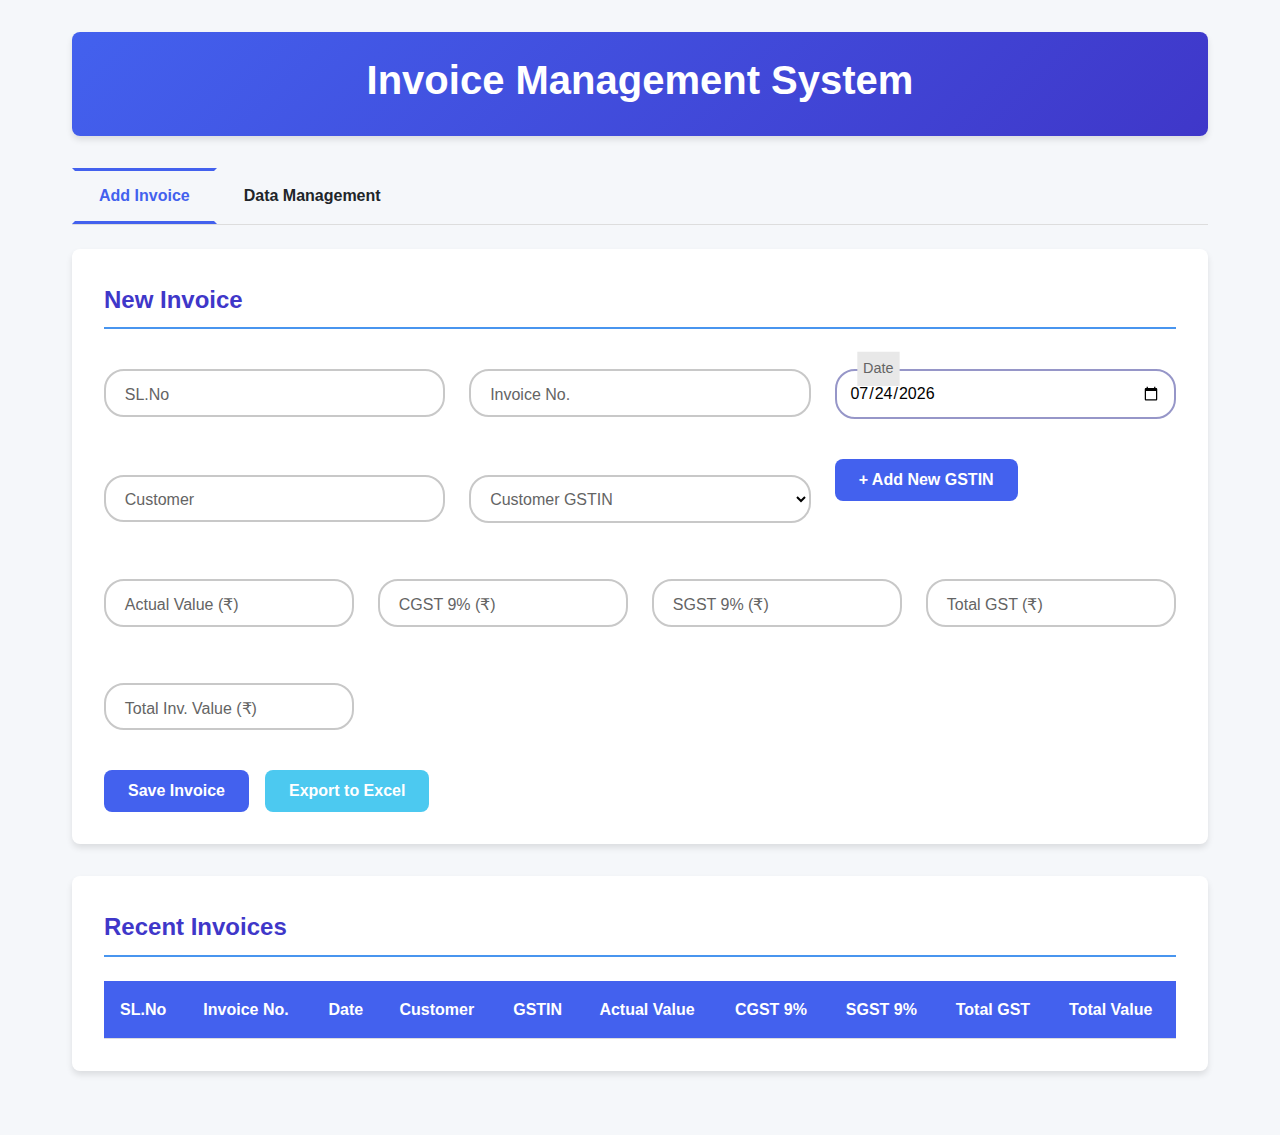
==== index.html @ 1c4342d5 "Changes made in the webpage name and page issues fixed" ====
<!DOCTYPE html>
<html lang="en">
<head>
    <meta charset="UTF-8">
    <meta name="viewport" content="width=device-width, initial-scale=1.0">
    <title>Sriram Services</title>
    <link rel="stylesheet" href="style.css">
    <link rel="icon" type="image/png" href="images/logo.jpg">
    <script src="https://cdn.sheetjs.com/xlsx-0.19.3/package/dist/xlsx.full.min.js"></script>
</head>
<body>
    <div class="container">
        <header>
            <h1>Invoice Management System</h1>
        </header>

        <div class="tabs">
            <div class="tab active" onclick="switchTab('add')">Add Invoice</div>
            <div class="tab" onclick="switchTab('manage')">Data Management</div>
        </div>

        <div id="addTab" class="tab-content active">
            <div class="card">
                <h2 class="card-title">New Invoice</h2>
                <form id="invoiceForm">
                    <div class="form-grid">
                        <div class="inputGroup">
                            <input type="text" id="serialNumber" required>
                            <label for="serialNumber">SL.No</label>
                        </div>
                        <div class="inputGroup">
                            <input type="text" id="invoiceNumber" required>
                            <label for="invoiceNumber">Invoice No.</label>
                        </div>
                        <div class="inputGroup">
                            <input type="date" id="invoiceDate" required>
                            <label for="invoiceDate">Date</label>
                        </div>
                    </div>

                    <div class="form-grid">
                        <div class="inputGroup">
                            <input type="text" id="customerName" required>
                            <label for="customerName">Customer</label>
                        </div>
                        <div class="inputGroup">
                            <select id="customerGSTIN" required>
                                <option value=""></option>
                            </select>
                            <label for="customerGSTIN">Customer GSTIN</label>
                        </div>
                        <div class="form-group">
                            <button type="button" id="addGSTIN" class="btn btn-primary">+ Add New GSTIN</button>
                        </div>
                    </div>

                    <div class="form-grid">
                        <div class="inputGroup">
                            <input type="number" id="actualValue" step="0.01" required>
                            <label for="actualValue">Actual Value (₹)</label>
                        </div>
                        <div class="inputGroup">
                            <input type="number" id="cgstValue" class="readonly" readonly>
                            <label for="cgstValue">CGST 9% (₹)</label>
                        </div>
                        <div class="inputGroup">
                            <input type="number" id="sgstValue" class="readonly" readonly>
                            <label for="sgstValue">SGST 9% (₹)</label>
                        </div>
                        <div class="inputGroup">
                            <input type="number" id="totalGSTValue" class="readonly" readonly>
                            <label for="totalGSTValue">Total GST (₹)</label>
                        </div>
                        <div class="inputGroup">
                            <input type="number" id="totalInvoiceValue" class="readonly" readonly>
                            <label for="totalInvoiceValue">Total Inv. Value (₹)</label>
                        </div>
                    </div>

                    <div class="btn-group">
                        <button type="submit" class="btn btn-primary">Save Invoice</button>
                        <button type="button" id="exportBtn" class="btn btn-success">Export to Excel</button>
                    </div>
                </form>
            </div>

            <div class="card">
                <h2 class="card-title">Recent Invoices</h2>
                <table id="invoiceTable">
                    <thead>
                        <tr>
                            <th>SL.No</th>
                            <th>Invoice No.</th>
                            <th>Date</th>
                            <th>Customer</th>
                            <th>GSTIN</th>
                            <th>Actual Value</th>
                            <th>CGST 9%</th>
                            <th>SGST 9%</th>
                            <th>Total GST</th>
                            <th>Total Value</th>
                        </tr>
                    </thead>
                    <tbody></tbody>
                </table>
            </div>
        </div>

        <div id="manageTab" class="tab-content">
            <!-- Keep the existing Data Management tab content -->
        </div>
    </div>

    <script src="script.js"></script>
</body>
</html>
---- style.css ----
:root {
    --primary: #4361ee;
    --secondary: #3f37c9;
    --accent: #4895ef;
    --light: #f8f9fa;
    --dark: #212529;
    --success: #4cc9f0;
    --danger: #f72585;
    --border-radius: 8px;
    --box-shadow: 0 4px 6px rgba(0, 0, 0, 0.1);
}

* {
    margin: 0;
    padding: 0;
    box-sizing: border-box;
    font-family: 'Segoe UI', Tahoma, Geneva, Verdana, sans-serif;
}

body {
    background-color: #f5f7fa;
    color: var(--dark);
    line-height: 1.6;
}

.container {
    max-width: 1200px;
    margin: 0 auto;
    padding: 2rem;
}

header {
    text-align: center;
    margin-bottom: 2rem;
    padding: 1rem;
    background: linear-gradient(135deg, var(--primary), var(--secondary));
    color: white;
    border-radius: var(--border-radius);
    box-shadow: var(--box-shadow);
}

h1 {
    font-size: 2.5rem;
    margin-bottom: 0.5rem;
}

.card {
    background: white;
    border-radius: var(--border-radius);
    padding: 2rem;
    margin-bottom: 2rem;
    box-shadow: var(--box-shadow);
}

.card-title {
    font-size: 1.5rem;
    margin-bottom: 1.5rem;
    color: var(--secondary);
    border-bottom: 2px solid var(--accent);
    padding-bottom: 0.5rem;
}

.form-grid {
    display: grid;
    grid-template-columns: repeat(auto-fit, minmax(250px, 1fr));
    gap: 1.5rem;
    margin-bottom: 1.5rem;
}

.form-group {
    margin-bottom: 1rem;
}

/* Floating Label Input Groups */
.inputGroup {
    font-family: 'Segoe UI', sans-serif;
    margin: 1em 0;
    position: relative;
}

.inputGroup input, 
.inputGroup select {
    font-size: 100%;
    padding: 0.8em;
    outline: none;
    border: 2px solid rgb(200, 200, 200);
    background-color: transparent;
    border-radius: 20px;
    width: 100%;
}

.inputGroup label {
    font-size: 100%;
    position: absolute;
    left: 0;
    padding: 0.8em;
    margin-left: 0.5em;
    pointer-events: none;
    transition: all 0.3s ease;
    color: rgb(100, 100, 100);
}

.inputGroup :is(input:focus, input:valid, select:focus, select:valid)~label {
    transform: translateY(-50%) scale(.9);
    margin: 0em;
    margin-left: 1.3em;
    padding: 0.4em;
    background-color: #e8e8e8;
}

.inputGroup :is(input:focus, input:valid, select:focus, select:valid) {
    border-color: rgb(150, 150, 200);
}

.readonly {
    background-color: #f0f4f8;
}

.btn {
    display: inline-block;
    padding: 0.75rem 1.5rem;
    border: none;
    border-radius: var(--border-radius);
    font-size: 1rem;
    font-weight: 600;
    cursor: pointer;
    transition: all 0.3s ease;
    text-align: center;
}

.btn-primary {
    background-color: var(--primary);
    color: white;
}

.btn-primary:hover {
    background-color: var(--secondary);
    transform: translateY(-2px);
}

.btn-success {
    background-color: var(--success);
    color: white;
}

.btn-danger {
    background-color: var(--danger);
    color: white;
}

.btn-group {
    display: flex;
    gap: 1rem;
    flex-wrap: wrap;
    margin-top: 1.5rem;
}

table {
    width: 100%;
    border-collapse: collapse;
    margin-top: 1.5rem;
}

th, td {
    padding: 1rem;
    text-align: left;
    border-bottom: 1px solid #ddd;
}

th {
    background-color: var(--primary);
    color: white;
    font-weight: 600;
}

tr:nth-child(even) {
    background-color: #f8f9fa;
}

tr:hover {
    background-color: #e9ecef;
}

.status-badge {
    display: inline-block;
    padding: 0.25rem 0.5rem;
    border-radius: 20px;
    font-size: 0.8rem;
    font-weight: 600;
}

.status-active {
    background-color: #d1fae5;
    color: #065f46;
}

.status-cutoff {
    background-color: #fee2e2;
    color: #b91c1c;
}

.tabs {
    display: flex;
    margin-bottom: 1.5rem;
    border-bottom: 1px solid #ddd;
}

.tab {
    padding: 0.75rem 1.5rem;
    cursor: pointer;
    font-weight: 600;
    color: var(--dark);
    border: 3px solid transparent;
    transition: all 1s ease;

}

.tab:hover {
    background-color: #cbcbcb;
}

.tab.active {
    color: var(--primary);
    border-bottom: 3px solid var(--primary);
    border-top: 3px solid;
    transition: all 0.5s ease;
}

.tab-content {
    display: none;
}

.tab-content.active {
    display: block;
}

.status-box {
    background: #f8f9fa;
    padding: 1rem;
    border-radius: var(--border-radius);
}

#cloudStatus {
    margin-top: 1rem;
    font-size: 0.9rem;
    color: #6c757d;
}

@media (max-width: 768px) {
    .form-grid {
        grid-template-columns: 1fr;
    }
    
    .btn-group {
        flex-direction: column;
    }
    
    .btn {
        width: 100%;
    }
}
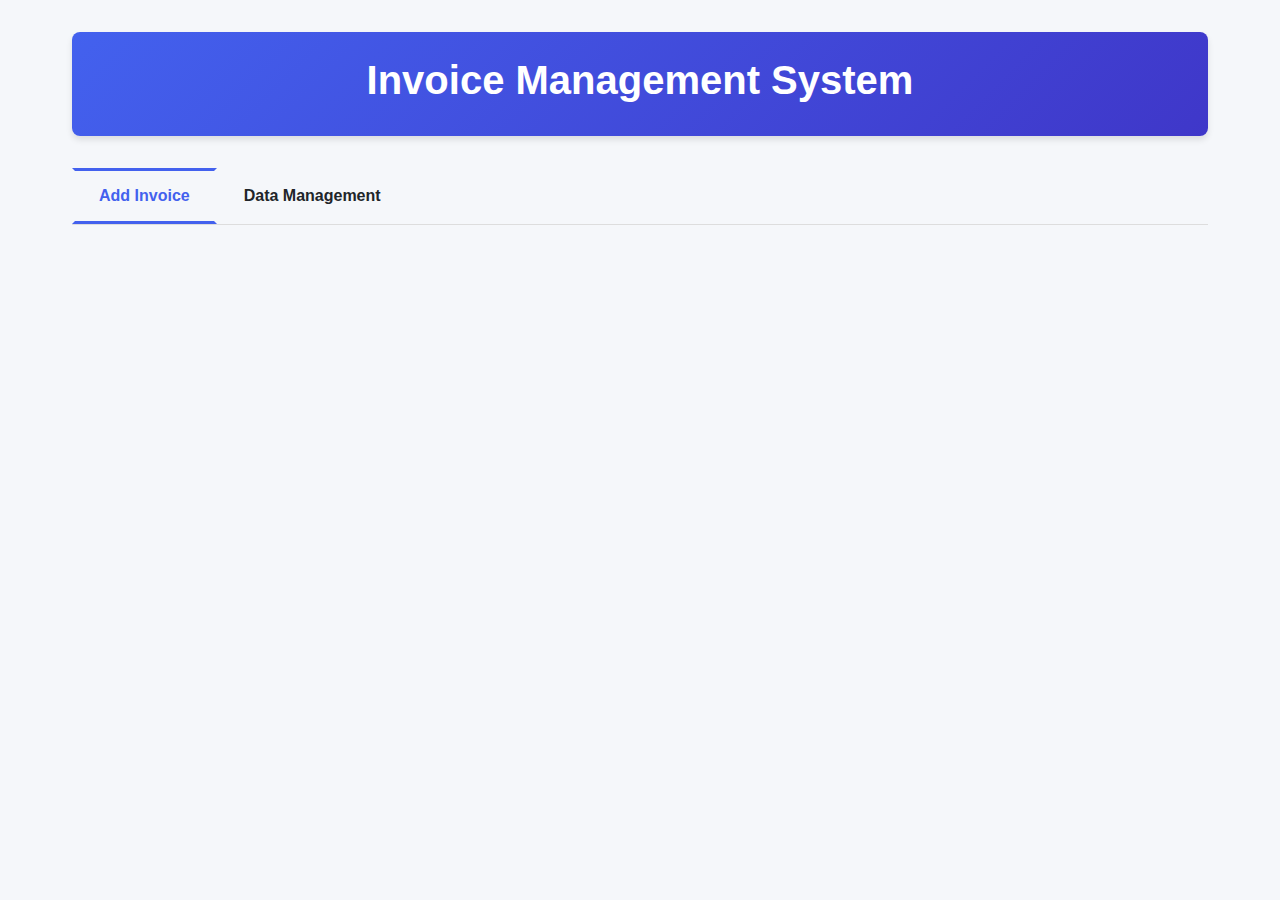
==== commit d4af8924: "Fix trial" ====
--- a/index.html
+++ b/index.html
@@ -20,94 +20,41 @@
         </div>
 
         <div id="addTab" class="tab-content active">
-            <div class="card">
-                <h2 class="card-title">New Invoice</h2>
-                <form id="invoiceForm">
-                    <div class="form-grid">
-                        <div class="inputGroup">
-                            <input type="text" id="serialNumber" required>
-                            <label for="serialNumber">SL.No</label>
-                        </div>
-                        <div class="inputGroup">
-                            <input type="text" id="invoiceNumber" required>
-                            <label for="invoiceNumber">Invoice No.</label>
-                        </div>
-                        <div class="inputGroup">
-                            <input type="date" id="invoiceDate" required>
-                            <label for="invoiceDate">Date</label>
-                        </div>
-                    </div>
-
-                    <div class="form-grid">
-                        <div class="inputGroup">
-                            <input type="text" id="customerName" required>
-                            <label for="customerName">Customer</label>
-                        </div>
-                        <div class="inputGroup">
-                            <select id="customerGSTIN" required>
-                                <option value=""></option>
-                            </select>
-                            <label for="customerGSTIN">Customer GSTIN</label>
-                        </div>
-                        <div class="form-group">
-                            <button type="button" id="addGSTIN" class="btn btn-primary">+ Add New GSTIN</button>
-                        </div>
-                    </div>
-
-                    <div class="form-grid">
-                        <div class="inputGroup">
-                            <input type="number" id="actualValue" step="0.01" required>
-                            <label for="actualValue">Actual Value (₹)</label>
-                        </div>
-                        <div class="inputGroup">
-                            <input type="number" id="cgstValue" class="readonly" readonly>
-                            <label for="cgstValue">CGST 9% (₹)</label>
-                        </div>
-                        <div class="inputGroup">
-                            <input type="number" id="sgstValue" class="readonly" readonly>
-                            <label for="sgstValue">SGST 9% (₹)</label>
-                        </div>
-                        <div class="inputGroup">
-                            <input type="number" id="totalGSTValue" class="readonly" readonly>
-                            <label for="totalGSTValue">Total GST (₹)</label>
-                        </div>
-                        <div class="inputGroup">
-                            <input type="number" id="totalInvoiceValue" class="readonly" readonly>
-                            <label for="totalInvoiceValue">Total Inv. Value (₹)</label>
-                        </div>
-                    </div>
-
-                    <div class="btn-group">
-                        <button type="submit" class="btn btn-primary">Save Invoice</button>
-                        <button type="button" id="exportBtn" class="btn btn-success">Export to Excel</button>
-                    </div>
-                </form>
-            </div>
-
-            <div class="card">
-                <h2 class="card-title">Recent Invoices</h2>
-                <table id="invoiceTable">
-                    <thead>
-                        <tr>
-                            <th>SL.No</th>
-                            <th>Invoice No.</th>
-                            <th>Date</th>
-                            <th>Customer</th>
-                            <th>GSTIN</th>
-                            <th>Actual Value</th>
-                            <th>CGST 9%</th>
-                            <th>SGST 9%</th>
-                            <th>Total GST</th>
-                            <th>Total Value</th>
-                        </tr>
-                    </thead>
-                    <tbody></tbody>
-                </table>
-            </div>
+            <!-- Add Invoice content remains the same -->
         </div>
 
         <div id="manageTab" class="tab-content">
-            <!-- Keep the existing Data Management tab content -->
+            <div class="card">
+                <h2 class="card-title">Data Management</h2>
+                
+                <div class="form-group">
+                    <label>Current Data Status</label>
+                    <div class="status-box">
+                        <p><strong>Active Invoices:</strong> <span id="activeCount">0</span></p>
+                        <p><strong>Cutoff Invoices:</strong> <span id="cutoffCount">0</span></p>
+                        <p><strong>Total Records:</strong> <span id="totalCount">0</span></p>
+                    </div>
+                </div>
+                
+                <div class="form-group">
+                    <label>Import/Export Options</label>
+                    <div class="btn-group">
+                        <button type="button" id="importBtn" class="btn btn-primary">Import Data</button>
+                        <button type="button" id="exportAllBtn" class="btn btn-success">Export Full Data</button>
+                        <button type="button" id="exportCutoffBtn" class="btn btn-danger">Export & Cutoff Data</button>
+                    </div>
+                    <input type="file" id="fileInput" accept=".json,.xlsx" style="display: none;">
+                </div>
+                
+                <div class="form-group">
+                    <label>Cloud Sync (Cross-Device Access)</label>
+                    <div class="btn-group">
+                        <button type="button" id="saveToCloudBtn" class="btn btn-primary">Save to Cloud</button>
+                        <button type="button" id="loadFromCloudBtn" class="btn btn-success">Load from Cloud</button>
+                    </div>
+                    <p id="cloudStatus"></p>
+                </div>
+            </div>
         </div>
     </div>
 
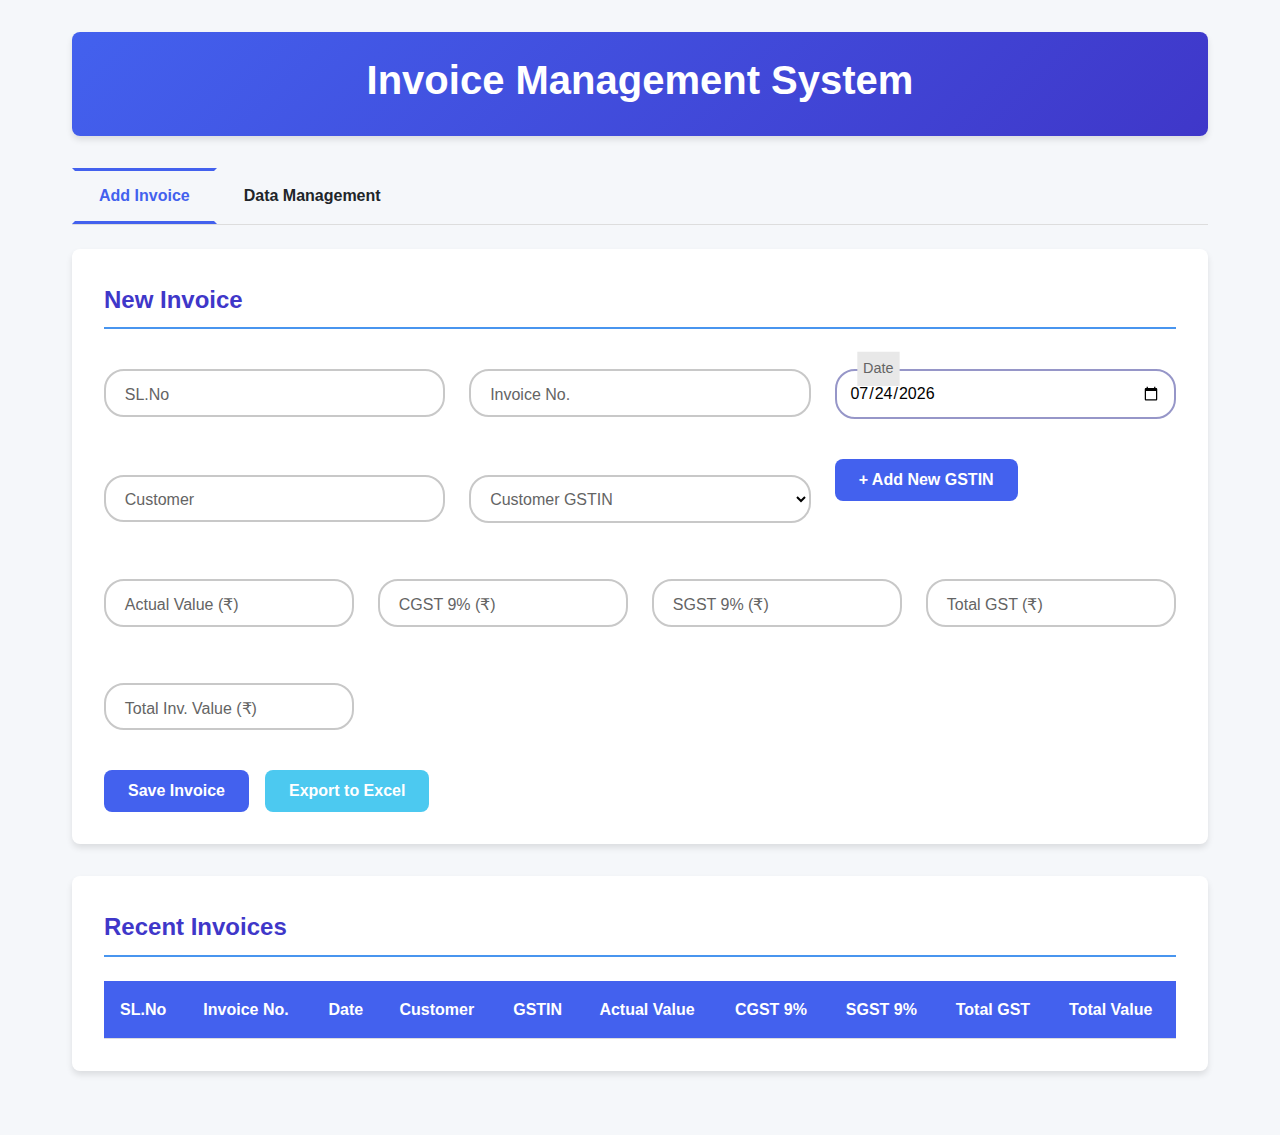
==== commit 9f9aa0c1: "Update index.html" ====
--- a/index.html
+++ b/index.html
@@ -15,46 +15,99 @@
         </header>
 
         <div class="tabs">
-            <div class="tab active" onclick="switchTab('add')">Add Invoice</div>
-            <div class="tab" onclick="switchTab('manage')">Data Management</div>
+            <div class="tab active" data-tab="add">Add Invoice</div>
+            <div class="tab" data-tab="manage">Data Management</div>
         </div>
 
         <div id="addTab" class="tab-content active">
-            <!-- Add Invoice content remains the same -->
+            <div class="card">
+                <h2 class="card-title">New Invoice</h2>
+                <form id="invoiceForm">
+                    <div class="form-grid">
+                        <div class="inputGroup">
+                            <input type="text" id="serialNumber" required>
+                            <label for="serialNumber">SL.No</label>
+                        </div>
+                        <div class="inputGroup">
+                            <input type="text" id="invoiceNumber" required>
+                            <label for="invoiceNumber">Invoice No.</label>
+                        </div>
+                        <div class="inputGroup">
+                            <input type="date" id="invoiceDate" required>
+                            <label for="invoiceDate">Date</label>
+                        </div>
+                    </div>
+
+                    <div class="form-grid">
+                        <div class="inputGroup">
+                            <input type="text" id="customerName" required>
+                            <label for="customerName">Customer</label>
+                        </div>
+                        <div class="inputGroup">
+                            <select id="customerGSTIN" required>
+                                <option value=""></option>
+                            </select>
+                            <label for="customerGSTIN">Customer GSTIN</label>
+                        </div>
+                        <div class="form-group">
+                            <button type="button" id="addGSTIN" class="btn btn-primary">+ Add New GSTIN</button>
+                        </div>
+                    </div>
+
+                    <div class="form-grid">
+                        <div class="inputGroup">
+                            <input type="number" id="actualValue" step="0.01" required>
+                            <label for="actualValue">Actual Value (₹)</label>
+                        </div>
+                        <div class="inputGroup">
+                            <input type="number" id="cgstValue" class="readonly" readonly>
+                            <label for="cgstValue">CGST 9% (₹)</label>
+                        </div>
+                        <div class="inputGroup">
+                            <input type="number" id="sgstValue" class="readonly" readonly>
+                            <label for="sgstValue">SGST 9% (₹)</label>
+                        </div>
+                        <div class="inputGroup">
+                            <input type="number" id="totalGSTValue" class="readonly" readonly>
+                            <label for="totalGSTValue">Total GST (₹)</label>
+                        </div>
+                        <div class="inputGroup">
+                            <input type="number" id="totalInvoiceValue" class="readonly" readonly>
+                            <label for="totalInvoiceValue">Total Inv. Value (₹)</label>
+                        </div>
+                    </div>
+
+                    <div class="btn-group">
+                        <button type="submit" class="btn btn-primary">Save Invoice</button>
+                        <button type="button" id="exportBtn" class="btn btn-success">Export to Excel</button>
+                    </div>
+                </form>
+            </div>
+
+            <div class="card">
+                <h2 class="card-title">Recent Invoices</h2>
+                <table id="invoiceTable">
+                    <thead>
+                        <tr>
+                            <th>SL.No</th>
+                            <th>Invoice No.</th>
+                            <th>Date</th>
+                            <th>Customer</th>
+                            <th>GSTIN</th>
+                            <th>Actual Value</th>
+                            <th>CGST 9%</th>
+                            <th>SGST 9%</th>
+                            <th>Total GST</th>
+                            <th>Total Value</th>
+                        </tr>
+                    </thead>
+                    <tbody></tbody>
+                </table>
+            </div>
         </div>
 
         <div id="manageTab" class="tab-content">
-            <div class="card">
-                <h2 class="card-title">Data Management</h2>
-                
-                <div class="form-group">
-                    <label>Current Data Status</label>
-                    <div class="status-box">
-                        <p><strong>Active Invoices:</strong> <span id="activeCount">0</span></p>
-                        <p><strong>Cutoff Invoices:</strong> <span id="cutoffCount">0</span></p>
-                        <p><strong>Total Records:</strong> <span id="totalCount">0</span></p>
-                    </div>
-                </div>
-                
-                <div class="form-group">
-                    <label>Import/Export Options</label>
-                    <div class="btn-group">
-                        <button type="button" id="importBtn" class="btn btn-primary">Import Data</button>
-                        <button type="button" id="exportAllBtn" class="btn btn-success">Export Full Data</button>
-                        <button type="button" id="exportCutoffBtn" class="btn btn-danger">Export & Cutoff Data</button>
-                    </div>
-                    <input type="file" id="fileInput" accept=".json,.xlsx" style="display: none;">
-                </div>
-                
-                <div class="form-group">
-                    <label>Cloud Sync (Cross-Device Access)</label>
-                    <div class="btn-group">
-                        <button type="button" id="saveToCloudBtn" class="btn btn-primary">Save to Cloud</button>
-                        <button type="button" id="loadFromCloudBtn" class="btn btn-success">Load from Cloud</button>
-                    </div>
-                    <p id="cloudStatus"></p>
-                </div>
-            </div>
+            <!-- Keep the existing Data Management tab content -->
         </div>
     </div>
 
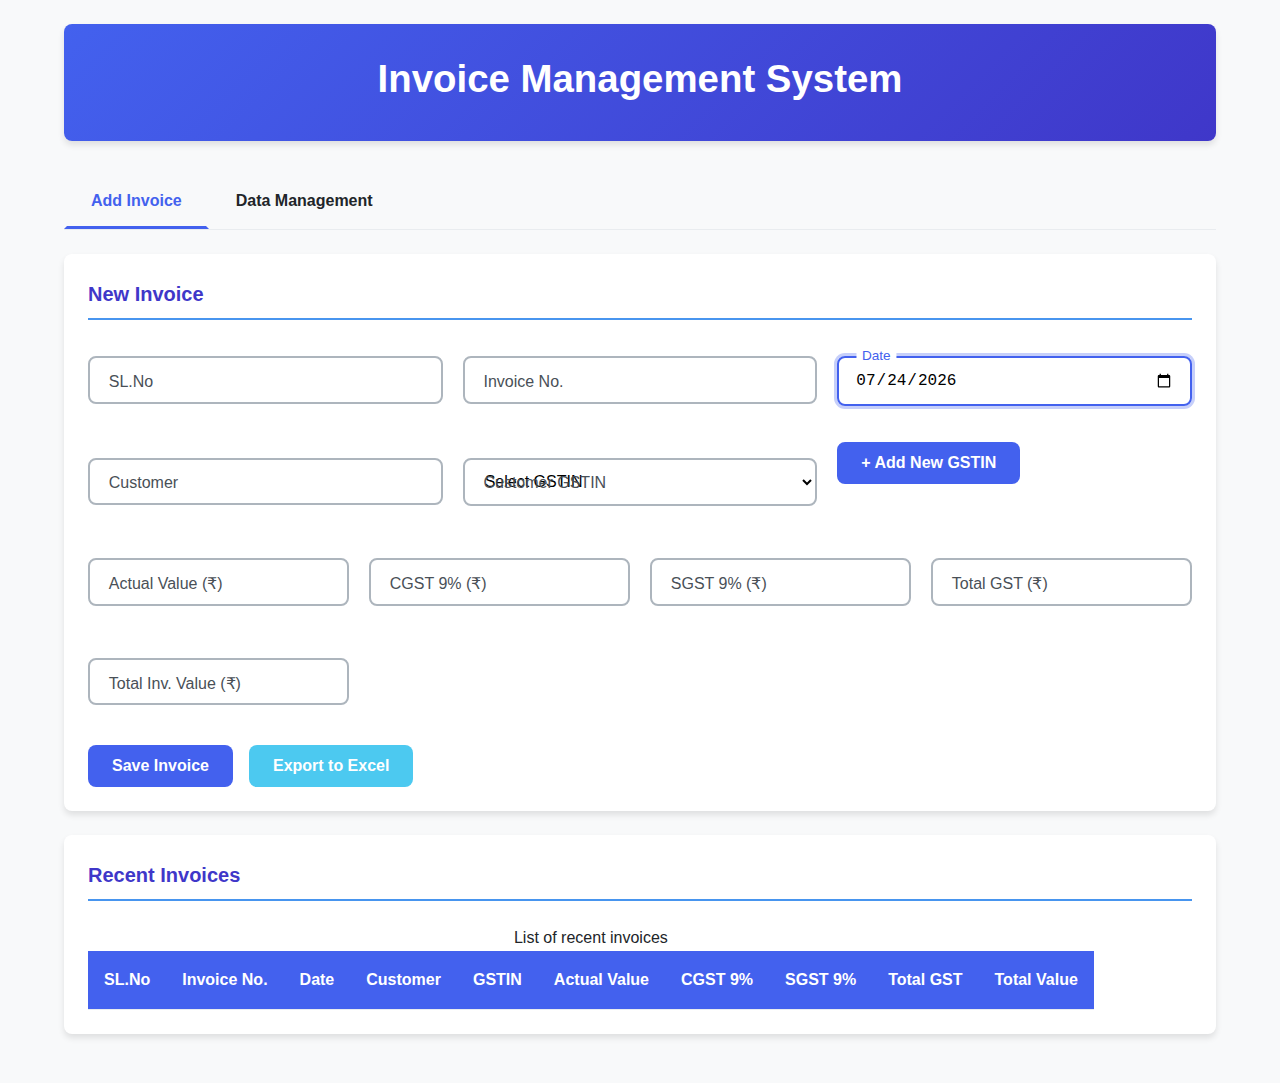
==== commit 347493e1: "updates" ====
--- a/index.html
+++ b/index.html
@@ -3,7 +3,8 @@
 <head>
     <meta charset="UTF-8">
     <meta name="viewport" content="width=device-width, initial-scale=1.0">
-    <title>Sriram Services</title>
+    <meta name="description" content="Invoice Management System for Sriram Services">
+    <title>Sriram Services - Invoice Management System</title>
     <link rel="stylesheet" href="style.css">
     <link rel="icon" type="image/png" href="images/logo.jpg">
     <script src="https://cdn.sheetjs.com/xlsx-0.19.3/package/dist/xlsx.full.min.js"></script>
@@ -14,101 +15,104 @@
             <h1>Invoice Management System</h1>
         </header>
 
-        <div class="tabs">
-            <div class="tab active" data-tab="add">Add Invoice</div>
+        <nav class="tabs" role="navigation">
+            <div class="tab active" data-tab="add" aria-current="page">Add Invoice</div>
             <div class="tab" data-tab="manage">Data Management</div>
-        </div>
+        </nav>
 
-        <div id="addTab" class="tab-content active">
-            <div class="card">
-                <h2 class="card-title">New Invoice</h2>
-                <form id="invoiceForm">
-                    <div class="form-grid">
-                        <div class="inputGroup">
-                            <input type="text" id="serialNumber" required>
-                            <label for="serialNumber">SL.No</label>
+        <main>
+            <section id="addTab" class="tab-content active">
+                <div class="card">
+                    <h2 class="card-title">New Invoice</h2>
+                    <form id="invoiceForm">
+                        <div class="form-grid">
+                            <div class="inputGroup">
+                                <input type="text" id="serialNumber" required autocomplete="off" placeholder=" ">
+                                <label for="serialNumber">SL.No</label>
+                            </div>
+                            <div class="inputGroup">
+                                <input type="text" id="invoiceNumber" required autocomplete="off" placeholder=" ">
+                                <label for="invoiceNumber">Invoice No.</label>
+                            </div>
+                            <div class="inputGroup">
+                                <input type="date" id="invoiceDate" required autocomplete="off">
+                                <label for="invoiceDate">Date</label>
+                            </div>
                         </div>
-                        <div class="inputGroup">
-                            <input type="text" id="invoiceNumber" required>
-                            <label for="invoiceNumber">Invoice No.</label>
+
+                        <div class="form-grid">
+                            <div class="inputGroup">
+                                <input type="text" id="customerName" required autocomplete="name" placeholder=" ">
+                                <label for="customerName">Customer</label>
+                            </div>
+                            <div class="inputGroup">
+                                <select id="customerGSTIN" required>
+                                    <option value="">Select GSTIN</option>
+                                </select>
+                                <label for="customerGSTIN">Customer GSTIN</label>
+                            </div>
+                            <div class="form-group">
+                                <button type="button" id="addGSTIN" class="btn btn-primary" aria-label="Add new GSTIN">+ Add New GSTIN</button>
+                            </div>
                         </div>
-                        <div class="inputGroup">
-                            <input type="date" id="invoiceDate" required>
-                            <label for="invoiceDate">Date</label>
+
+                        <div class="form-grid">
+                            <div class="inputGroup">
+                                <input type="number" id="actualValue" step="0.01" required autocomplete="off" placeholder=" ">
+                                <label for="actualValue">Actual Value (₹)</label>
+                            </div>
+                            <div class="inputGroup">
+                                <input type="number" id="cgstValue" class="readonly" readonly tabindex="-1">
+                                <label for="cgstValue">CGST 9% (₹)</label>
+                            </div>
+                            <div class="inputGroup">
+                                <input type="number" id="sgstValue" class="readonly" readonly tabindex="-1">
+                                <label for="sgstValue">SGST 9% (₹)</label>
+                            </div>
+                            <div class="inputGroup">
+                                <input type="number" id="totalGSTValue" class="readonly" readonly tabindex="-1">
+                                <label for="totalGSTValue">Total GST (₹)</label>
+                            </div>
+                            <div class="inputGroup">
+                                <input type="number" id="totalInvoiceValue" class="readonly" readonly tabindex="-1">
+                                <label for="totalInvoiceValue">Total Inv. Value (₹)</label>
+                            </div>
                         </div>
-                    </div>
 
-                    <div class="form-grid">
-                        <div class="inputGroup">
-                            <input type="text" id="customerName" required>
-                            <label for="customerName">Customer</label>
+                        <div class="btn-group">
+                            <button type="submit" class="btn btn-primary">Save Invoice</button>
+                            <button type="button" id="exportBtn" class="btn btn-success">Export to Excel</button>
                         </div>
-                        <div class="inputGroup">
-                            <select id="customerGSTIN" required>
-                                <option value=""></option>
-                            </select>
-                            <label for="customerGSTIN">Customer GSTIN</label>
-                        </div>
-                        <div class="form-group">
-                            <button type="button" id="addGSTIN" class="btn btn-primary">+ Add New GSTIN</button>
-                        </div>
-                    </div>
+                    </form>
+                </div>
 
-                    <div class="form-grid">
-                        <div class="inputGroup">
-                            <input type="number" id="actualValue" step="0.01" required>
-                            <label for="actualValue">Actual Value (₹)</label>
-                        </div>
-                        <div class="inputGroup">
-                            <input type="number" id="cgstValue" class="readonly" readonly>
-                            <label for="cgstValue">CGST 9% (₹)</label>
-                        </div>
-                        <div class="inputGroup">
-                            <input type="number" id="sgstValue" class="readonly" readonly>
-                            <label for="sgstValue">SGST 9% (₹)</label>
-                        </div>
-                        <div class="inputGroup">
-                            <input type="number" id="totalGSTValue" class="readonly" readonly>
-                            <label for="totalGSTValue">Total GST (₹)</label>
-                        </div>
-                        <div class="inputGroup">
-                            <input type="number" id="totalInvoiceValue" class="readonly" readonly>
-                            <label for="totalInvoiceValue">Total Inv. Value (₹)</label>
-                        </div>
-                    </div>
+                <div class="card">
+                    <h2 class="card-title">Recent Invoices</h2>
+                    <table id="invoiceTable" aria-describedby="table-summary">
+                        <caption id="table-summary" class="sr-only">List of recent invoices</caption>
+                        <thead>
+                            <tr>
+                                <th scope="col">SL.No</th>
+                                <th scope="col">Invoice No.</th>
+                                <th scope="col">Date</th>
+                                <th scope="col">Customer</th>
+                                <th scope="col">GSTIN</th>
+                                <th scope="col">Actual Value</th>
+                                <th scope="col">CGST 9%</th>
+                                <th scope="col">SGST 9%</th>
+                                <th scope="col">Total GST</th>
+                                <th scope="col">Total Value</th>
+                            </tr>
+                        </thead>
+                        <tbody></tbody>
+                    </table>
+                </div>
+            </section>
 
-                    <div class="btn-group">
-                        <button type="submit" class="btn btn-primary">Save Invoice</button>
-                        <button type="button" id="exportBtn" class="btn btn-success">Export to Excel</button>
-                    </div>
-                </form>
-            </div>
-
-            <div class="card">
-                <h2 class="card-title">Recent Invoices</h2>
-                <table id="invoiceTable">
-                    <thead>
-                        <tr>
-                            <th>SL.No</th>
-                            <th>Invoice No.</th>
-                            <th>Date</th>
-                            <th>Customer</th>
-                            <th>GSTIN</th>
-                            <th>Actual Value</th>
-                            <th>CGST 9%</th>
-                            <th>SGST 9%</th>
-                            <th>Total GST</th>
-                            <th>Total Value</th>
-                        </tr>
-                    </thead>
-                    <tbody></tbody>
-                </table>
-            </div>
-        </div>
-
-        <div id="manageTab" class="tab-content">
-            <!-- Keep the existing Data Management tab content -->
-        </div>
+            <section id="manageTab" class="tab-content">
+                <!-- Keep the existing Data Management tab content -->
+            </section>
+        </main>
     </div>
 
     <script src="script.js"></script>
--- a/style.css
+++ b/style.css
@@ -1,38 +1,59 @@
 :root {
+    /* Primary Colors */
     --primary: #4361ee;
+    --primary-dark: #3a56d4;
     --secondary: #3f37c9;
     --accent: #4895ef;
+    
+    /* Status Colors */
+    --success: #4cc9f0;
+    --danger: #f72585;
+    --warning: #f8961e;
+    
+    /* Neutrals */
     --light: #f8f9fa;
     --dark: #212529;
-    --success: #4cc9f0;
-    --danger: #f72585;
+    --gray-100: #f8f9fa;
+    --gray-200: #e9ecef;
+    --gray-500: #adb5bd;
+    --gray-700: #495057;
+    
+    /* UI Variables */
     --border-radius: 8px;
     --box-shadow: 0 4px 6px rgba(0, 0, 0, 0.1);
+    --transition: all 0.3s cubic-bezier(0.25, 0.8, 0.25, 1);
+    --focus-ring: 0 0 0 3px rgba(67, 97, 238, 0.3);
 }
 
 * {
     margin: 0;
     padding: 0;
     box-sizing: border-box;
+}
+
+html {
+    font-size: 16px;
+}
+
+body {
+    background-color: var(--gray-100);
+    color: var(--dark);
     font-family: 'Segoe UI', Tahoma, Geneva, Verdana, sans-serif;
-}
-
-body {
-    background-color: #f5f7fa;
-    color: var(--dark);
     line-height: 1.6;
-}
-
+    -webkit-font-smoothing: antialiased;
+}
+
+/* Layout */
 .container {
     max-width: 1200px;
     margin: 0 auto;
-    padding: 2rem;
+    padding: 1.5rem;
 }
 
 header {
     text-align: center;
     margin-bottom: 2rem;
-    padding: 1rem;
+    padding: 1.5rem;
     background: linear-gradient(135deg, var(--primary), var(--secondary));
     color: white;
     border-radius: var(--border-radius);
@@ -40,92 +61,103 @@
 }
 
 h1 {
-    font-size: 2.5rem;
+    font-size: clamp(1.75rem, 3vw, 2.5rem);
     margin-bottom: 0.5rem;
-}
-
+    font-weight: 700;
+}
+
+/* Cards */
 .card {
     background: white;
     border-radius: var(--border-radius);
-    padding: 2rem;
-    margin-bottom: 2rem;
+    padding: 1.5rem;
+    margin-bottom: 1.5rem;
     box-shadow: var(--box-shadow);
+    transition: var(--transition);
+}
+
+.card:hover {
+    box-shadow: 0 6px 12px rgba(0, 0, 0, 0.15);
 }
 
 .card-title {
-    font-size: 1.5rem;
-    margin-bottom: 1.5rem;
+    font-size: 1.25rem;
+    margin-bottom: 1.25rem;
     color: var(--secondary);
     border-bottom: 2px solid var(--accent);
     padding-bottom: 0.5rem;
-}
-
+    font-weight: 600;
+}
+
+/* Forms */
 .form-grid {
     display: grid;
     grid-template-columns: repeat(auto-fit, minmax(250px, 1fr));
-    gap: 1.5rem;
-    margin-bottom: 1.5rem;
-}
-
-.form-group {
-    margin-bottom: 1rem;
-}
-
-/* Floating Label Input Groups */
+    gap: 1.25rem;
+    margin-bottom: 1.25rem;
+}
+
 .inputGroup {
-    font-family: 'Segoe UI', sans-serif;
+    position: relative;
     margin: 1em 0;
-    position: relative;
-}
-
-.inputGroup input, 
+}
+
+.inputGroup input,
 .inputGroup select {
-    font-size: 100%;
-    padding: 0.8em;
+    font-size: 1rem;
+    padding: 0.8em 1em;
     outline: none;
-    border: 2px solid rgb(200, 200, 200);
+    border: 2px solid var(--gray-500);
     background-color: transparent;
-    border-radius: 20px;
+    border-radius: var(--border-radius);
     width: 100%;
+    transition: var(--transition);
 }
 
 .inputGroup label {
-    font-size: 100%;
     position: absolute;
     left: 0;
     padding: 0.8em;
     margin-left: 0.5em;
     pointer-events: none;
-    transition: all 0.3s ease;
-    color: rgb(100, 100, 100);
+    transition: var(--transition);
+    color: var(--gray-700);
+    background-color: transparent;
+}
+
+.inputGroup :is(input:focus, input:valid, select:focus, select:valid) {
+    border-color: var(--primary);
+    box-shadow: var(--focus-ring);
 }
 
 .inputGroup :is(input:focus, input:valid, select:focus, select:valid)~label {
-    transform: translateY(-50%) scale(.9);
-    margin: 0em;
-    margin-left: 1.3em;
-    padding: 0.4em;
-    background-color: #e8e8e8;
-}
-
-.inputGroup :is(input:focus, input:valid, select:focus, select:valid) {
-    border-color: rgb(150, 150, 200);
+    transform: translateY(-50%) scale(0.85);
+    margin: 0;
+    margin-left: 1em;
+    padding: 0 0.4em;
+    background-color: white;
+    color: var(--primary);
 }
 
 .readonly {
-    background-color: #f0f4f8;
-}
-
+    background-color: var(--gray-100);
+    cursor: not-allowed;
+}
+
+/* Buttons */
 .btn {
-    display: inline-block;
+    display: inline-flex;
+    align-items: center;
+    justify-content: center;
     padding: 0.75rem 1.5rem;
     border: none;
     border-radius: var(--border-radius);
     font-size: 1rem;
     font-weight: 600;
     cursor: pointer;
-    transition: all 0.3s ease;
+    transition: var(--transition);
     text-align: center;
+    gap: 0.5rem;
 }
 
 .btn-primary {
@@ -134,7 +166,7 @@
 }
 
 .btn-primary:hover {
-    background-color: var(--secondary);
+    background-color: var(--primary-dark);
     transform: translateY(-2px);
 }
 
@@ -155,36 +187,79 @@
     margin-top: 1.5rem;
 }
 
+/* Tables */
 table {
     width: 100%;
     border-collapse: collapse;
     margin-top: 1.5rem;
+    overflow-x: auto;
+    display: block;
 }
 
 th, td {
     padding: 1rem;
     text-align: left;
-    border-bottom: 1px solid #ddd;
+    border-bottom: 1px solid var(--gray-200);
+    white-space: nowrap;
 }
 
 th {
     background-color: var(--primary);
     color: white;
     font-weight: 600;
+    position: sticky;
+    top: 0;
 }
 
 tr:nth-child(even) {
-    background-color: #f8f9fa;
+    background-color: var(--gray-100);
 }
 
 tr:hover {
-    background-color: #e9ecef;
-}
-
+    background-color: var(--gray-200);
+}
+
+/* Tabs */
+.tabs {
+    display: flex;
+    margin-bottom: 1.5rem;
+    border-bottom: 1px solid var(--gray-200);
+    overflow-x: auto;
+}
+
+.tab {
+    padding: 0.75rem 1.5rem;
+    cursor: pointer;
+    font-weight: 600;
+    color: var(--dark);
+    border: 3px solid transparent;
+    transition: var(--transition);
+    white-space: nowrap;
+}
+
+.tab:hover {
+    color: var(--primary);
+}
+
+.tab.active {
+    color: var(--primary);
+    border-bottom: 3px solid var(--primary);
+}
+
+.tab-content {
+    display: none;
+    animation: fadeIn 0.3s ease-out;
+}
+
+.tab-content.active {
+    display: block;
+}
+
+/* Status Elements */
 .status-badge {
     display: inline-block;
-    padding: 0.25rem 0.5rem;
-    border-radius: 20px;
+    padding: 0.25rem 0.75rem;
+    border-radius: 1rem;
     font-size: 0.8rem;
     font-weight: 600;
 }
@@ -199,63 +274,67 @@
     color: #b91c1c;
 }
 
-.tabs {
-    display: flex;
-    margin-bottom: 1.5rem;
-    border-bottom: 1px solid #ddd;
-}
-
-.tab {
-    padding: 0.75rem 1.5rem;
-    cursor: pointer;
-    font-weight: 600;
-    color: var(--dark);
-    border: 3px solid transparent;
-    transition: all 1s ease;
-
-}
-
-.tab:hover {
-    background-color: #cbcbcb;
-}
-
-.tab.active {
-    color: var(--primary);
-    border-bottom: 3px solid var(--primary);
-    border-top: 3px solid;
-    transition: all 0.5s ease;
-}
-
-.tab-content {
-    display: none;
-}
-
-.tab-content.active {
-    display: block;
-}
-
 .status-box {
-    background: #f8f9fa;
+    background: var(--gray-100);
     padding: 1rem;
     border-radius: var(--border-radius);
-}
-
-#cloudStatus {
-    margin-top: 1rem;
-    font-size: 0.9rem;
-    color: #6c757d;
+    margin-bottom: 1rem;
+}
+
+/* Animations */
+@keyframes fadeIn {
+    from { opacity: 0; transform: translateY(10px); }
+    to { opacity: 1; transform: translateY(0); }
+}
+
+/* Responsive Design */
+@media (max-width: 992px) {
+    .container {
+        padding: 1.25rem;
+    }
+    
+    .card {
+        padding: 1.25rem;
+    }
 }
 
 @media (max-width: 768px) {
     .form-grid {
         grid-template-columns: 1fr;
+        gap: 1rem;
     }
     
     .btn-group {
         flex-direction: column;
+        gap: 0.75rem;
     }
     
     .btn {
         width: 100%;
     }
+    
+    table {
+        display: table;
+        width: 100%;
+    }
+}
+
+@media (max-width: 576px) {
+    .container {
+        padding: 1rem;
+    }
+    
+    header {
+        padding: 1rem;
+    }
+    
+    .card {
+        padding: 1rem;
+    }
+    
+    .tabs {
+        flex-wrap: nowrap;
+        overflow-x: auto;
+        -webkit-overflow-scrolling: touch;
+    }
 }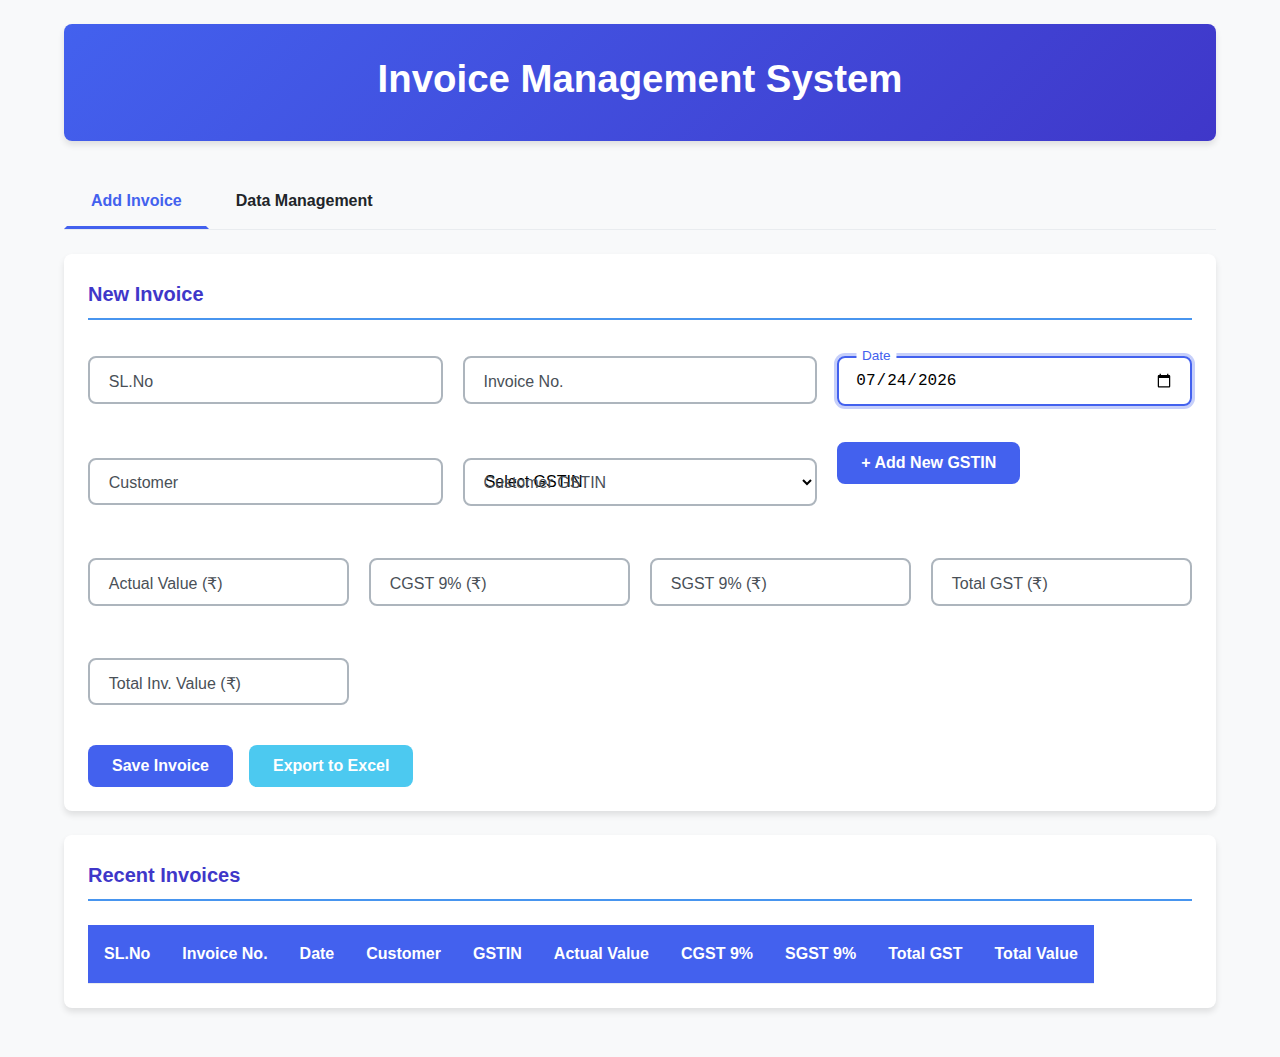
==== commit aa9e22a3: "changed" ====
--- a/index.html
+++ b/index.html
@@ -3,8 +3,7 @@
 <head>
     <meta charset="UTF-8">
     <meta name="viewport" content="width=device-width, initial-scale=1.0">
-    <meta name="description" content="Invoice Management System for Sriram Services">
-    <title>Sriram Services - Invoice Management System</title>
+    <title>Sriram Services - Invoice Management</title>
     <link rel="stylesheet" href="style.css">
     <link rel="icon" type="image/png" href="images/logo.jpg">
     <script src="https://cdn.sheetjs.com/xlsx-0.19.3/package/dist/xlsx.full.min.js"></script>
@@ -15,104 +14,137 @@
             <h1>Invoice Management System</h1>
         </header>
 
-        <nav class="tabs" role="navigation">
-            <div class="tab active" data-tab="add" aria-current="page">Add Invoice</div>
+        <div class="tabs">
+            <div class="tab active" data-tab="add">Add Invoice</div>
             <div class="tab" data-tab="manage">Data Management</div>
-        </nav>
+        </div>
 
-        <main>
-            <section id="addTab" class="tab-content active">
-                <div class="card">
-                    <h2 class="card-title">New Invoice</h2>
-                    <form id="invoiceForm">
-                        <div class="form-grid">
-                            <div class="inputGroup">
-                                <input type="text" id="serialNumber" required autocomplete="off" placeholder=" ">
-                                <label for="serialNumber">SL.No</label>
-                            </div>
-                            <div class="inputGroup">
-                                <input type="text" id="invoiceNumber" required autocomplete="off" placeholder=" ">
-                                <label for="invoiceNumber">Invoice No.</label>
-                            </div>
-                            <div class="inputGroup">
-                                <input type="date" id="invoiceDate" required autocomplete="off">
-                                <label for="invoiceDate">Date</label>
-                            </div>
+        <div id="addTab" class="tab-content active">
+            <div class="card">
+                <h2 class="card-title">New Invoice</h2>
+                <form id="invoiceForm">
+                    <div class="form-grid">
+                        <div class="inputGroup">
+                            <input type="text" id="serialNumber" required autocomplete="off" placeholder=" ">
+                            <label for="serialNumber">SL.No</label>
                         </div>
+                        <div class="inputGroup">
+                            <input type="text" id="invoiceNumber" required autocomplete="off" placeholder=" ">
+                            <label for="invoiceNumber">Invoice No.</label>
+                        </div>
+                        <div class="inputGroup">
+                            <input type="date" id="invoiceDate" required autocomplete="off">
+                            <label for="invoiceDate">Date</label>
+                        </div>
+                    </div>
 
-                        <div class="form-grid">
-                            <div class="inputGroup">
-                                <input type="text" id="customerName" required autocomplete="name" placeholder=" ">
-                                <label for="customerName">Customer</label>
-                            </div>
-                            <div class="inputGroup">
-                                <select id="customerGSTIN" required>
-                                    <option value="">Select GSTIN</option>
-                                </select>
-                                <label for="customerGSTIN">Customer GSTIN</label>
-                            </div>
-                            <div class="form-group">
-                                <button type="button" id="addGSTIN" class="btn btn-primary" aria-label="Add new GSTIN">+ Add New GSTIN</button>
-                            </div>
+                    <div class="form-grid">
+                        <div class="inputGroup">
+                            <input type="text" id="customerName" required autocomplete="name" placeholder=" ">
+                            <label for="customerName">Customer</label>
                         </div>
+                        <div class="inputGroup">
+                            <select id="customerGSTIN" required>
+                                <option value="">Select GSTIN</option>
+                            </select>
+                            <label for="customerGSTIN">Customer GSTIN</label>
+                        </div>
+                        <div class="form-group">
+                            <button type="button" id="addGSTIN" class="btn btn-primary" aria-label="Add new GSTIN">+ Add New GSTIN</button>
+                        </div>
+                    </div>
 
-                        <div class="form-grid">
-                            <div class="inputGroup">
-                                <input type="number" id="actualValue" step="0.01" required autocomplete="off" placeholder=" ">
-                                <label for="actualValue">Actual Value (₹)</label>
-                            </div>
-                            <div class="inputGroup">
-                                <input type="number" id="cgstValue" class="readonly" readonly tabindex="-1">
-                                <label for="cgstValue">CGST 9% (₹)</label>
-                            </div>
-                            <div class="inputGroup">
-                                <input type="number" id="sgstValue" class="readonly" readonly tabindex="-1">
-                                <label for="sgstValue">SGST 9% (₹)</label>
-                            </div>
-                            <div class="inputGroup">
-                                <input type="number" id="totalGSTValue" class="readonly" readonly tabindex="-1">
-                                <label for="totalGSTValue">Total GST (₹)</label>
-                            </div>
-                            <div class="inputGroup">
-                                <input type="number" id="totalInvoiceValue" class="readonly" readonly tabindex="-1">
-                                <label for="totalInvoiceValue">Total Inv. Value (₹)</label>
-                            </div>
+                    <div class="form-grid">
+                        <div class="inputGroup">
+                            <input type="number" id="actualValue" step="0.01" required autocomplete="off" placeholder=" ">
+                            <label for="actualValue">Actual Value (₹)</label>
                         </div>
+                        <div class="inputGroup">
+                            <input type="number" id="cgstValue" class="readonly" readonly tabindex="-1">
+                            <label for="cgstValue">CGST 9% (₹)</label>
+                        </div>
+                        <div class="inputGroup">
+                            <input type="number" id="sgstValue" class="readonly" readonly tabindex="-1">
+                            <label for="sgstValue">SGST 9% (₹)</label>
+                        </div>
+                        <div class="inputGroup">
+                            <input type="number" id="totalGSTValue" class="readonly" readonly tabindex="-1">
+                            <label for="totalGSTValue">Total GST (₹)</label>
+                        </div>
+                        <div class="inputGroup">
+                            <input type="number" id="totalInvoiceValue" class="readonly" readonly tabindex="-1">
+                            <label for="totalInvoiceValue">Total Inv. Value (₹)</label>
+                        </div>
+                    </div>
 
-                        <div class="btn-group">
-                            <button type="submit" class="btn btn-primary">Save Invoice</button>
-                            <button type="button" id="exportBtn" class="btn btn-success">Export to Excel</button>
-                        </div>
-                    </form>
+                    <div class="btn-group">
+                        <button type="submit" class="btn btn-primary">Save Invoice</button>
+                        <button type="button" id="exportBtn" class="btn btn-success">Export to Excel</button>
+                    </div>
+                </form>
+            </div>
+
+            <div class="card">
+                <h2 class="card-title">Recent Invoices</h2>
+                <table id="invoiceTable" aria-describedby="table-summary">
+                    <caption id="table-summary" class="sr-only">List of recent invoices</caption>
+                    <thead>
+                        <tr>
+                            <th scope="col">SL.No</th>
+                            <th scope="col">Invoice No.</th>
+                            <th scope="col">Date</th>
+                            <th scope="col">Customer</th>
+                            <th scope="col">GSTIN</th>
+                            <th scope="col">Actual Value</th>
+                            <th scope="col">CGST 9%</th>
+                            <th scope="col">SGST 9%</th>
+                            <th scope="col">Total GST</th>
+                            <th scope="col">Total Value</th>
+                        </tr>
+                    </thead>
+                    <tbody></tbody>
+                </table>
+            </div>
+        </div>
+
+        <div id="manageTab" class="tab-content">
+            <div class="card">
+                <h2 class="card-title">Data Management</h2>
+                
+                <div class="status-box">
+                    <div>Active Invoices: <span id="activeCount">0</span></div>
+                    <div>Cutoff Invoices: <span id="cutoffCount">0</span></div>
+                    <div>Total Invoices: <span id="totalCount">0</span></div>
                 </div>
 
-                <div class="card">
-                    <h2 class="card-title">Recent Invoices</h2>
-                    <table id="invoiceTable" aria-describedby="table-summary">
-                        <caption id="table-summary" class="sr-only">List of recent invoices</caption>
-                        <thead>
-                            <tr>
-                                <th scope="col">SL.No</th>
-                                <th scope="col">Invoice No.</th>
-                                <th scope="col">Date</th>
-                                <th scope="col">Customer</th>
-                                <th scope="col">GSTIN</th>
-                                <th scope="col">Actual Value</th>
-                                <th scope="col">CGST 9%</th>
-                                <th scope="col">SGST 9%</th>
-                                <th scope="col">Total GST</th>
-                                <th scope="col">Total Value</th>
-                            </tr>
-                        </thead>
-                        <tbody></tbody>
-                    </table>
+                <div class="btn-group">
+                    <button type="button" id="exportAllBtn" class="btn btn-primary">
+                        Export All Data
+                    </button>
+                    <button type="button" id="exportCutoffBtn" class="btn btn-danger">
+                        Export & Cutoff Data
+                    </button>
                 </div>
-            </section>
 
-            <section id="manageTab" class="tab-content">
-                <!-- Keep the existing Data Management tab content -->
-            </section>
-        </main>
+                <div class="btn-group">
+                    <button type="button" id="importBtn" class="btn btn-primary">
+                        Import Data
+                    </button>
+                    <input type="file" id="fileInput" accept=".xlsx,.json" style="display: none;">
+                </div>
+
+                <div class="btn-group">
+                    <button type="button" id="saveToCloudBtn" class="btn btn-success">
+                        Save to Cloud
+                    </button>
+                    <button type="button" id="loadFromCloudBtn" class="btn btn-primary">
+                        Load from Cloud
+                    </button>
+                </div>
+
+                <div id="cloudStatus"></div>
+            </div>
+        </div>
     </div>
 
     <script src="script.js"></script>
--- a/style.css
+++ b/style.css
@@ -1,24 +1,17 @@
 :root {
-    /* Primary Colors */
     --primary: #4361ee;
     --primary-dark: #3a56d4;
     --secondary: #3f37c9;
     --accent: #4895ef;
-    
-    /* Status Colors */
     --success: #4cc9f0;
     --danger: #f72585;
     --warning: #f8961e;
-    
-    /* Neutrals */
     --light: #f8f9fa;
     --dark: #212529;
     --gray-100: #f8f9fa;
     --gray-200: #e9ecef;
     --gray-500: #adb5bd;
     --gray-700: #495057;
-    
-    /* UI Variables */
     --border-radius: 8px;
     --box-shadow: 0 4px 6px rgba(0, 0, 0, 0.1);
     --transition: all 0.3s cubic-bezier(0.25, 0.8, 0.25, 1);
@@ -43,7 +36,6 @@
     -webkit-font-smoothing: antialiased;
 }
 
-/* Layout */
 .container {
     max-width: 1200px;
     margin: 0 auto;
@@ -66,7 +58,6 @@
     font-weight: 700;
 }
 
-/* Cards */
 .card {
     background: white;
     border-radius: var(--border-radius);
@@ -89,7 +80,6 @@
     font-weight: 600;
 }
 
-/* Forms */
 .form-grid {
     display: grid;
     grid-template-columns: repeat(auto-fit, minmax(250px, 1fr));
@@ -144,7 +134,6 @@
     cursor: not-allowed;
 }
 
-/* Buttons */
 .btn {
     display: inline-flex;
     align-items: center;
@@ -187,7 +176,6 @@
     margin-top: 1.5rem;
 }
 
-/* Tables */
 table {
     width: 100%;
     border-collapse: collapse;
@@ -219,7 +207,6 @@
     background-color: var(--gray-200);
 }
 
-/* Tabs */
 .tabs {
     display: flex;
     margin-bottom: 1.5rem;
@@ -255,7 +242,6 @@
     display: block;
 }
 
-/* Status Elements */
 .status-badge {
     display: inline-block;
     padding: 0.25rem 0.75rem;
@@ -278,16 +264,43 @@
     background: var(--gray-100);
     padding: 1rem;
     border-radius: var(--border-radius);
-    margin-bottom: 1rem;
-}
-
-/* Animations */
+    margin-bottom: 1.5rem;
+}
+
+.status-box div {
+    margin-bottom: 0.5rem;
+    font-weight: 500;
+}
+
+.status-box div:last-child {
+    margin-bottom: 0;
+}
+
+#cloudStatus {
+    margin-top: 1rem;
+    padding: 0.75rem;
+    border-radius: var(--border-radius);
+    background: var(--gray-100);
+    font-size: 0.9rem;
+}
+
+.sr-only {
+    position: absolute;
+    width: 1px;
+    height: 1px;
+    padding: 0;
+    margin: -1px;
+    overflow: hidden;
+    clip: rect(0, 0, 0, 0);
+    white-space: nowrap;
+    border-width: 0;
+}
+
 @keyframes fadeIn {
     from { opacity: 0; transform: translateY(10px); }
     to { opacity: 1; transform: translateY(0); }
 }
 
-/* Responsive Design */
 @media (max-width: 992px) {
     .container {
         padding: 1.25rem;
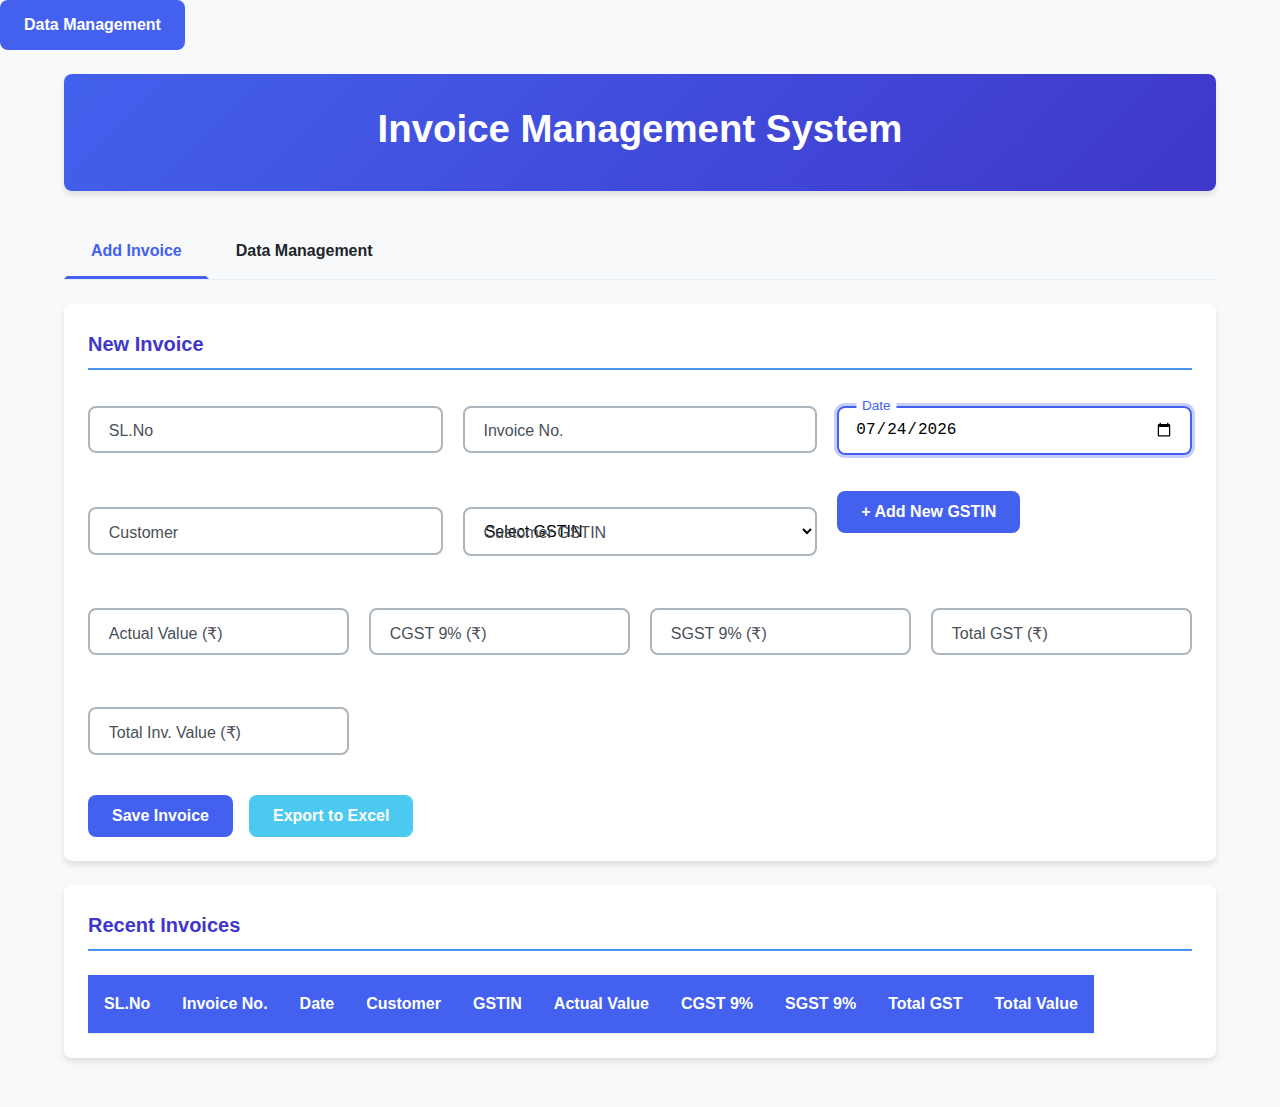
==== commit f4afed31: "Made changes" ====
--- a/index.html
+++ b/index.html
@@ -7,6 +7,7 @@
     <link rel="stylesheet" href="style.css">
     <link rel="icon" type="image/png" href="images/logo.jpg">
     <script src="https://cdn.sheetjs.com/xlsx-0.19.3/package/dist/xlsx.full.min.js"></script>
+    <a href="data-management.html" class="btn btn-primary">Data Management</a>
 </head>
 <body>
     <div class="container">
--- a/style.css
+++ b/style.css
@@ -350,4 +350,37 @@
         overflow-x: auto;
         -webkit-overflow-scrolling: touch;
     }
+}
+
+/* Add to your existing CSS */
+.btn {
+    text-decoration: none;
+}
+
+.status-box {
+    background: var(--gray-100);
+    padding: 1rem;
+    border-radius: var(--border-radius);
+    margin-bottom: 1.5rem;
+}
+
+.status-box div {
+    margin-bottom: 0.5rem;
+    font-weight: 500;
+}
+
+.status-box div:last-child {
+    margin-bottom: 0;
+}
+
+#cloudStatus {
+    margin-top: 1rem;
+    padding: 0.75rem;
+    border-radius: var(--border-radius);
+    background: var(--gray-100);
+    font-size: 0.9rem;
+}
+
+#fileInput {
+    display: none;
 }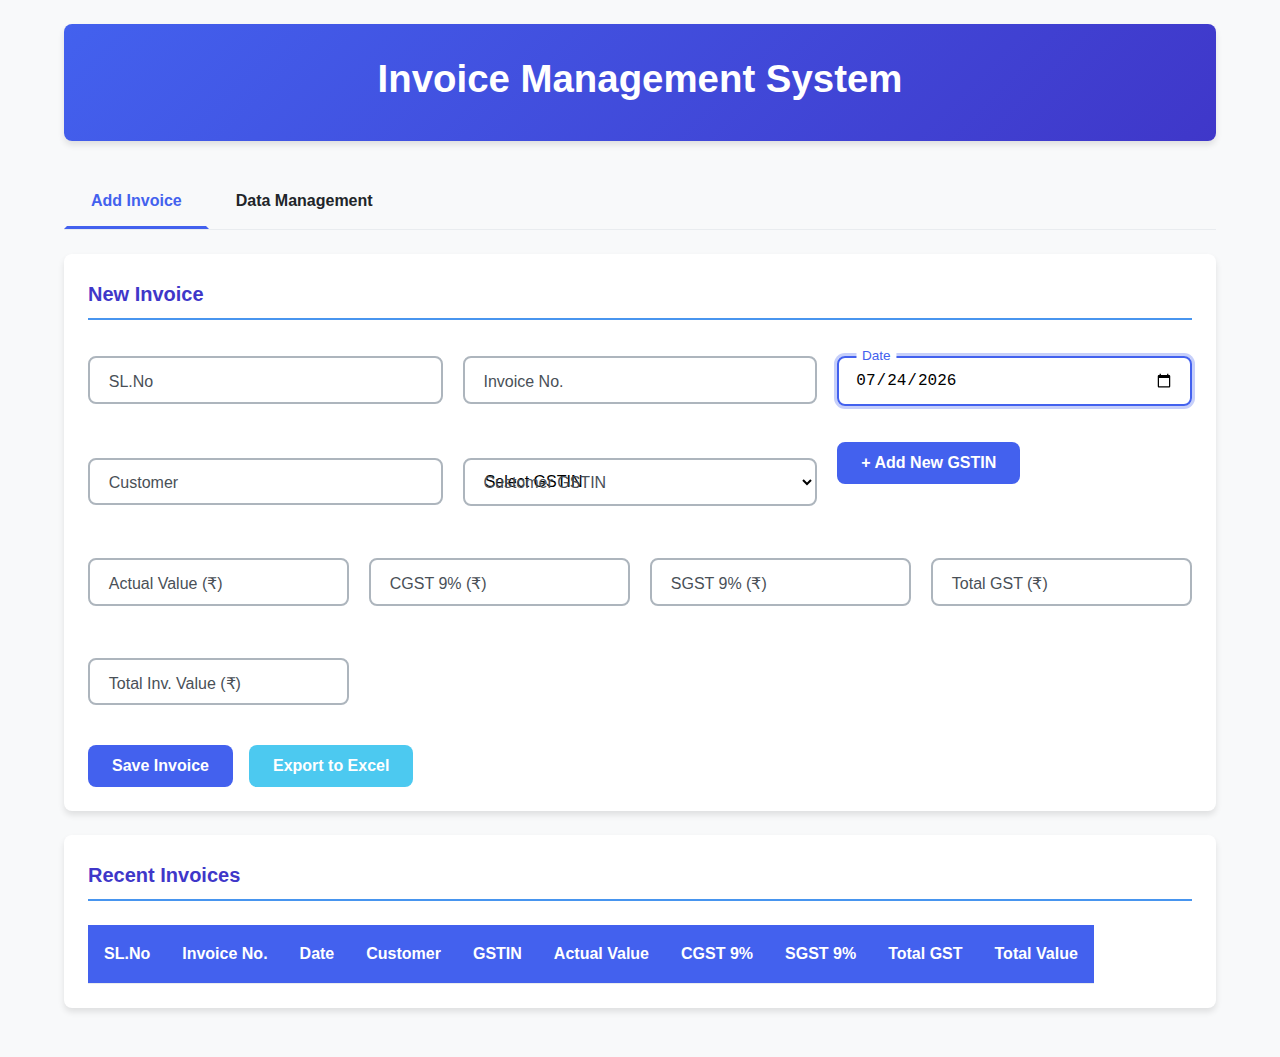
==== commit bea12950: "some slight changes" ====
--- a/index.html
+++ b/index.html
@@ -7,7 +7,7 @@
     <link rel="stylesheet" href="style.css">
     <link rel="icon" type="image/png" href="images/logo.jpg">
     <script src="https://cdn.sheetjs.com/xlsx-0.19.3/package/dist/xlsx.full.min.js"></script>
-    <a href="data-management.html" class="btn btn-primary">Data Management</a>
+    
 </head>
 <body>
     <div class="container">
